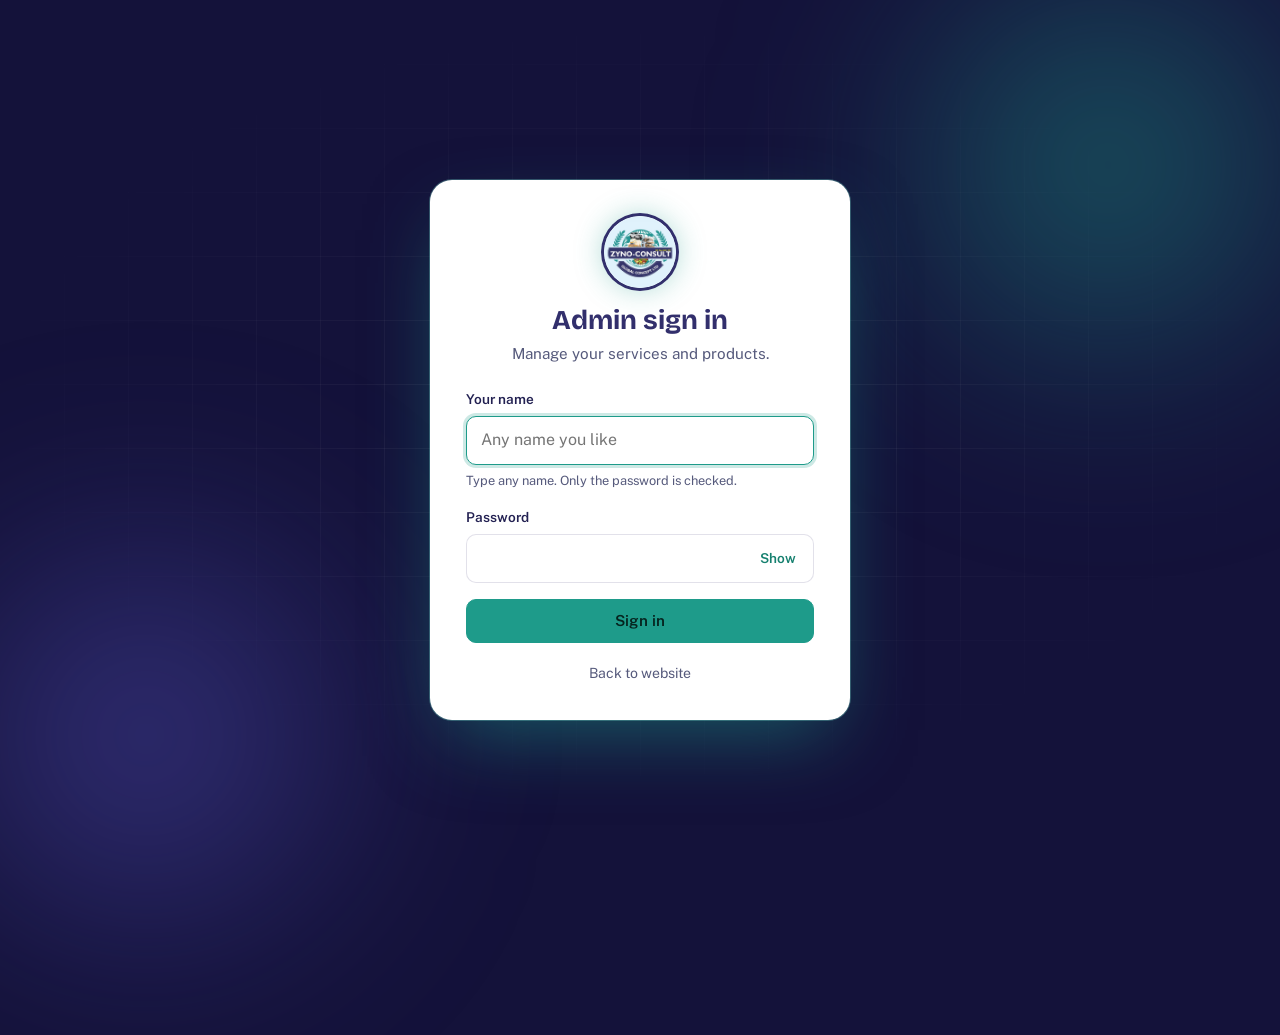
==== admin/index.html @ 59666a3d "last commit" ====
<!DOCTYPE html>
<html lang="en">
<head>
  <meta charset="UTF-8">
  <meta name="viewport" content="width=device-width, initial-scale=1">
  <meta name="robots" content="noindex, nofollow">
  <meta name="theme-color" content="#14123A">
  <title>Dashboard | ZYNO-CONSULT Admin</title>
  <link rel="icon" href="../logo-badge.png" type="image/png">

  <link rel="preconnect" href="https://fonts.googleapis.com">
  <link rel="preconnect" href="https://fonts.gstatic.com" crossorigin>
  <link href="https://fonts.googleapis.com/css2?family=Bricolage+Grotesque:opsz,wght@12..96,500..800&family=Public+Sans:wght@400;500;600&display=swap" rel="stylesheet">
  <link rel="stylesheet" href="admin.css">
</head>
<body class="app">

  <div class="shell">

    <!-- Sidebar (slide-in drawer on small screens) -->
    <aside class="side" id="side" aria-label="Admin navigation">
      <a class="side__brand" href="#overview">
        <img src="../logo-badge.png" width="40" height="40" alt="">
        <span><strong>ZYNO-CONSULT</strong><small>Admin</small></span>
      </a>

      <nav class="side__nav">
        <a class="side__link" href="#overview" data-route="overview">
          <svg class="ico" viewBox="0 0 24 24" aria-hidden="true"><rect x="3" y="3" width="7" height="7" rx="1"/><rect x="14" y="3" width="7" height="7" rx="1"/><rect x="3" y="14" width="7" height="7" rx="1"/><rect x="14" y="14" width="7" height="7" rx="1"/></svg>
          Overview
        </a>
        <a class="side__link" href="#services" data-route="services">
          <svg class="ico" viewBox="0 0 24 24" aria-hidden="true"><path d="M12 3 3 8l9 5 9-5z"/><path d="m3 13 9 5 9-5"/></svg>
          Services
        </a>
        <a class="side__link" href="#products" data-route="products">
          <svg class="ico" viewBox="0 0 24 24" aria-hidden="true"><path d="M21 8 12 3 3 8v8l9 5 9-5z"/><path d="m3 8 9 5 9-5M12 13v8"/></svg>
          Products
        </a>
        <a class="side__link" href="#settings" data-route="settings">
          <svg class="ico" viewBox="0 0 24 24" aria-hidden="true"><circle cx="12" cy="12" r="3"/><path d="M12 2v3M12 19v3M2 12h3M19 12h3M4.9 4.9 7 7M17 17l2.1 2.1M4.9 19.1 7 17M17 7l2.1-2.1"/></svg>
          Settings
        </a>
      </nav>

      <div class="side__foot">
        <a class="side__link" href="../index.html" target="_blank" rel="noopener">
          <svg class="ico" viewBox="0 0 24 24" aria-hidden="true"><path d="M14 4h6v6M20 4l-9 9M18 14v5a1 1 0 0 1-1 1H5a1 1 0 0 1-1-1V7a1 1 0 0 1 1-1h5"/></svg>
          View site
        </a>
        <button class="side__link" id="logoutSide" type="button">
          <svg class="ico" viewBox="0 0 24 24" aria-hidden="true"><path d="M9 4H5a1 1 0 0 0-1 1v14a1 1 0 0 0 1 1h4M16 8l4 4-4 4M20 12H9"/></svg>
          Log out
        </button>
      </div>
    </aside>
    <div class="scrim" id="scrim"></div>

    <div class="main">
      <header class="topbar">
        <button class="iconbtn burger" id="burger" type="button" aria-label="Open menu" aria-expanded="false" aria-controls="side">
          <svg class="ico" viewBox="0 0 24 24" aria-hidden="true"><path d="M4 7h16M4 12h16M4 17h16"/></svg>
        </button>

        <h1 class="topbar__title" id="pageTitle">Overview</h1>

        <div class="topbar__right">
          <span class="pubstate" id="pubState" role="status"><i></i><span>Checking…</span></span>
          <button class="btn btn--sm" id="publishBtn" type="button">Publish</button>
          <div class="user">
            <span class="user__av" id="userAv">A</span>
            <span class="user__name" id="userName"></span>
          </div>
                    <button class="btn btn--ghost btn--sm" id="pwTop" type="button">Change password</button>
          <button class="btn btn--ghost btn--sm" id="logoutTop" type="button">Log out</button>
        </div>
      </header>

        <div class="banner" id="pwBanner" hidden>
        <p><strong>You are using the starting password.</strong> Change it now.</p>
        <button class="btn btn--sm" id="pwBannerBtn" type="button">Change password</button>
      </div>
      <main class="view" id="view" tabindex="-1"></main>
    </div>
  </div>

  <div class="toasts" id="toasts" aria-live="polite"></div>

  <dialog class="dlg" id="sessionDialog" aria-labelledby="sessionTitle">
    <h2 id="sessionTitle">Still there?</h2>
    <p>For your safety you will be signed out in <strong id="sessionLeft">5:00</strong>.</p>
    <div class="dlg__actions">
      <button class="side__link" id="pwSide" type="button">
          <svg class="ico" viewBox="0 0 24 24" aria-hidden="true"><circle cx="8" cy="15" r="4"/><path d="M11 13l9-9M16 8l3 3M14 10l2 2"/></svg>
          Change password
        </button>
      <button class="btn btn--ghost" id="sessionOut" type="button">Log out</button>
      <button class="btn" id="sessionStay" type="button">Stay signed in</button>
    </div>
  </dialog>

  <script src="../js/store.js"></script>
  <script src="../js/auth.js"></script>
  <script src="admin.js"></script>
     <script src="services.js"></script>
  <script src="password.js"></script>
  <script src="products.js"></script>
  <script src="settings.js"></script>
</body>
</html>
---- admin/admin.css ----
/* ZYNO-CONSULT admin: login + dashboard */

:root {
  --navy: #322F6C;
  --navy-deep: #232152;
  --night: #14123A;
  --teal: #1E9B8A;
  --teal-deep: #16806F;
  --glow-soft: #7BE0D0;
  --sky: #E0F2FC;
  --paper: #F4F8FB;
  --muted: #565A7C;
  --rule: rgba(50, 47, 108, .14);
  --warn: #B7791F;
  --bad: #C0392B;
  --display: "Bricolage Grotesque", "Segoe UI", system-ui, sans-serif;
  --body: "Public Sans", "Segoe UI", system-ui, sans-serif;
  --ease: cubic-bezier(.2, .8, .2, 1);
}

*, *::before, *::after { box-sizing: border-box; }
html { -webkit-text-size-adjust: 100%; }
body {
  margin: 0;
  font-family: var(--body);
  color: var(--navy-deep);
  background: var(--paper);
  line-height: 1.55;
  -webkit-font-smoothing: antialiased;
}
img { display: block; max-width: 100%; }
a { color: inherit; text-decoration: none; }
button, input, select, textarea { font: inherit; color: inherit; }
:focus-visible { outline: 2px solid var(--teal-deep); outline-offset: 2px; }
.muted { color: var(--muted); }

.ico { width: 20px; height: 20px; flex-shrink: 0; fill: none; stroke: currentColor; stroke-width: 1.8; stroke-linecap: round; stroke-linejoin: round; }

/* ---------- Buttons ---------- */
.btn {
  display: inline-flex;
  align-items: center;
  justify-content: center;
  gap: 8px;
  min-height: 44px;
  padding: 0 20px;
  border-radius: 10px;
  border: 1.5px solid var(--navy);
  background: var(--navy);
  color: #fff;
  font-weight: 600;
  font-size: .95rem;
  cursor: pointer;
  transition: background .2s, border-color .2s, box-shadow .2s, transform .2s var(--ease);
}
.btn:hover { background: var(--navy-deep); border-color: var(--navy-deep); transform: translateY(-1px); }
.btn[disabled] { opacity: .6; cursor: not-allowed; transform: none; }
.btn--ghost { background: transparent; color: var(--navy); }
.btn--ghost:hover { background: var(--sky); color: var(--navy-deep); }
.btn--glow { background: var(--teal); border-color: var(--teal); color: #06241F; }
.btn--glow:hover { background: var(--glow-soft); border-color: var(--glow-soft); box-shadow: 0 0 28px rgba(30, 155, 138, .6); }
.btn--sm { min-height: 38px; padding: 0 14px; font-size: .88rem; }
.btn--block { width: 100%; }
.iconbtn { display: none; place-items: center; width: 42px; height: 42px; border-radius: 10px; border: 1.5px solid var(--rule); background: #fff; cursor: pointer; }

/* ---------- Form fields ---------- */
.field { display: grid; gap: 6px; margin-bottom: 16px; }
.field label { font-size: .85rem; font-weight: 600; }
.field input, .field select, .field textarea {
  width: 100%;
  min-height: 48px;
  padding: 11px 14px;
  border-radius: 10px;
  border: 1.5px solid var(--rule);
  background: #fff;
  transition: border-color .2s, box-shadow .2s;
}
.field input:focus, .field select:focus, .field textarea:focus {
  outline: none;
  border-color: var(--teal);
  box-shadow: 0 0 0 3px rgba(30, 155, 138, .22);
}
.alert { margin: 0 0 18px; padding: 12px 14px; border-radius: 10px; font-size: .9rem; }
.alert--error { background: #FDECEA; border: 1px solid #F3B8B1; color: #8E271D; }
.alert--info { background: var(--sky); border: 1px solid #B9DDF1; color: var(--navy); }

/* =====================================================
   LOGIN
   ===================================================== */
.login {
  position: relative;
  isolation: isolate;
  display: grid;
  place-items: center;
  min-height: 100vh;
  min-height: 100dvh;
  padding: 24px 16px;
  overflow: hidden;
  background: var(--night);
}
.login::before {
  content: "";
  position: absolute;
  inset: 0;
  z-index: -1;
  background-image:
    linear-gradient(rgba(255, 255, 255, .05) 1px, transparent 1px),
    linear-gradient(90deg, rgba(255, 255, 255, .05) 1px, transparent 1px);
  background-size: 64px 64px;
  -webkit-mask-image: radial-gradient(70% 60% at 50% 45%, #000 20%, transparent 75%);
  mask-image: radial-gradient(70% 60% at 50% 45%, #000 20%, transparent 75%);
}
.login__glow { position: absolute; z-index: -1; width: min(60vw, 600px); aspect-ratio: 1; border-radius: 50%; filter: blur(90px); pointer-events: none; }
.login__glow--a { top: -15%; right: -10%; background: radial-gradient(circle, rgba(30, 155, 138, .55), transparent 65%); }
.login__glow--b { bottom: -15%; left: -12%; background: radial-gradient(circle, rgba(91, 87, 201, .5), transparent 65%); }

.login__card {
  width: min(420px, 100%);
  padding: clamp(24px, 5vw, 36px);
  border-radius: 22px;
  background: #fff;
  box-shadow: 0 0 0 1px rgba(123, 224, 208, .3), 0 30px 80px -20px rgba(30, 155, 138, .55);
  animation: rise .7s var(--ease) both;
}
.login__logo { width: 72px; height: 72px; margin: 0 auto 16px; border-radius: 50%; box-shadow: 0 0 0 3px var(--navy), 0 0 30px rgba(30, 155, 138, .4); }
.login__card h1 { margin: 0; text-align: center; font: 700 1.7rem var(--display); color: var(--navy); }
.login__sub { margin: 6px 0 24px; text-align: center; color: var(--muted); font-size: .95rem; }
.login__back { display: block; margin-top: 20px; text-align: center; font-size: .88rem; color: var(--muted); }
.login__back:hover { color: var(--teal-deep); text-decoration: underline; }
@keyframes rise { from { opacity: 0; transform: translateY(24px); } to { opacity: 1; transform: none; } }

.pw { position: relative; }
.pw input { padding-right: 70px; }
.pw__toggle { position: absolute; top: 50%; right: 8px; transform: translateY(-50%); min-height: 36px; padding: 0 10px; border: 0; border-radius: 8px; background: transparent; color: var(--teal-deep); font-weight: 600; font-size: .85rem; cursor: pointer; }
.pw__toggle:hover { background: var(--sky); }

/* =====================================================
   DASHBOARD SHELL
   ===================================================== */
.shell {
  display: grid;
  grid-template-columns: 260px 1fr;
  height: 100vh;
  height: 100dvh;
  overflow: hidden;
}
.scrim { display: none; }

.side {
  position: sticky;
  top: 0;
  height: 100vh;
  height: 100dvh;
  display: flex;
  flex-direction: column;
  gap: 24px;
  padding: 20px 14px;
  overflow-y: auto;
  background: linear-gradient(180deg, var(--night), #1A1847);
  color: #CFE6F2;
}
.side__brand { display: flex; align-items: center; gap: 12px; padding: 4px 8px; }
.side__brand img { width: 40px; height: 40px; border-radius: 50%; box-shadow: 0 0 0 2px var(--glow-soft), 0 0 18px rgba(30, 155, 138, .5); }
.side__brand span { display: flex; flex-direction: column; line-height: 1.15; }
.side__brand strong { font: 700 1rem var(--display); letter-spacing: .02em; color: #fff; }
.side__brand small { font-size: .75rem; color: rgba(207, 230, 242, .65); }

.side__nav, .side__foot { display: grid; gap: 4px; }
.side__foot { margin-top: auto; padding-top: 16px; border-top: 1px solid rgba(255, 255, 255, .1); }
.side__link {
  display: flex;
  align-items: center;
  gap: 12px;
  width: 100%;
  min-height: 44px;
  padding: 0 14px;
  border: 0;
  border-radius: 10px;
  background: transparent;
  color: inherit;
  font-size: .95rem;
  font-weight: 500;
  text-align: left;
  cursor: pointer;
  transition: background .2s, color .2s, box-shadow .2s;
}
.side__link:hover { background: rgba(255, 255, 255, .07); color: #fff; }
.side__link[aria-current="page"] { background: rgba(30, 155, 138, .2); color: #fff; box-shadow: inset 3px 0 0 var(--glow-soft); }

.main {
  min-width: 0;
  min-height: 0;
  height: 100vh;
  height: 100dvh;
  overflow-y: auto;
  overscroll-behavior: contain;
}

.topbar {
  position: sticky;
  top: 0;
  z-index: 20;
  display: flex;
  align-items: center;
  gap: 14px;
  padding: 12px clamp(16px, 3vw, 32px);
  background: rgba(255, 255, 255, .96);
  border-bottom: 1px solid var(--rule);
}
.topbar__title { margin: 0; font: 700 1.3rem var(--display); color: var(--navy); }
.topbar__right { display: flex; align-items: center; gap: 12px; margin-left: auto; }

.pubstate { display: inline-flex; align-items: center; gap: 8px; padding: 6px 12px; border-radius: 999px; background: #E3F6F1; color: #0F6B5C; font-size: .8rem; font-weight: 600; white-space: nowrap; }
.pubstate i { width: 8px; height: 8px; border-radius: 50%; background: var(--teal); box-shadow: 0 0 8px var(--teal); }
.pubstate.is-warn { background: #FFF3D6; color: #8A5A00; }
.pubstate.is-warn i { background: #E0A100; box-shadow: 0 0 8px #E0A100; animation: blink 1.6s ease-in-out infinite; }
@keyframes blink { 50% { opacity: .35; } }

.user { display: flex; align-items: center; gap: 10px; }
.user__av { display: grid; place-items: center; width: 36px; height: 36px; border-radius: 50%; background: var(--navy); color: #fff; font-weight: 700; }
.user__name { max-width: 160px; overflow: hidden; text-overflow: ellipsis; white-space: nowrap; font-size: .9rem; font-weight: 600; }

.banner { display: flex; flex-wrap: wrap; align-items: center; justify-content: space-between; gap: 12px; margin: 16px clamp(16px, 3vw, 32px) 0; padding: 12px 16px; border-radius: 12px; background: #FFF7E0; border: 1px solid #F3D98B; color: #6B4E00; }
.banner[hidden] { display: none; }
.banner p { margin: 0; font-size: .92rem; }

.view { max-width: 1400px; padding: clamp(16px, 3vw, 32px); outline: none; }

.sec-title { margin: 32px 0 14px; font: 600 1.1rem var(--display); color: var(--navy); }
.view > .overview > .sec-title:first-child { margin-top: 0; }

/* ---------- Stat cards ---------- */
.stats { display: grid; grid-template-columns: repeat(4, 1fr); gap: 16px; }
.stat {
  display: grid;
  gap: 8px;
  padding: 20px;
  border-radius: 16px;
  border: 1px solid var(--rule);
  background: #fff;
  transition: translate .3s var(--ease), box-shadow .3s, border-color .3s;
}
.stat:hover { translate: 0 -3px; border-color: rgba(30, 155, 138, .55); box-shadow: 0 0 0 1px rgba(30, 155, 138, .2), 0 18px 40px -18px rgba(30, 155, 138, .5); }
.stat__top { display: flex; align-items: center; justify-content: space-between; gap: 10px; }
.stat__label { font-size: .85rem; font-weight: 600; color: var(--muted); }
.stat__ico { display: grid; place-items: center; width: 40px; height: 40px; border-radius: 12px; border: 1px solid rgba(30, 155, 138, .3); background: var(--sky); color: var(--teal-deep); box-shadow: 0 0 20px -6px rgba(30, 155, 138, .8); }
.stat__num { font: 700 2.3rem/1.1 var(--display); color: var(--navy); }
.stat__sub { margin: 0; font-size: .82rem; color: var(--muted); }

.meter { height: 8px; border-radius: 999px; background: #E7EEF4; overflow: hidden; }
.meter i { display: block; height: 100%; width: var(--w, 0%); border-radius: inherit; background: linear-gradient(90deg, var(--glow-soft), var(--teal)); transition: width .9s var(--ease); }
.meter--warn i { background: linear-gradient(90deg, #F4C95D, var(--warn)); }
.meter--bad i { background: linear-gradient(90deg, #F19A8F, var(--bad)); }

/* ---------- Small cards ---------- */
.minis { display: grid; grid-template-columns: repeat(auto-fill, minmax(210px, 1fr)); gap: 14px; }
.mini { position: relative; display: flex; align-items: center; gap: 14px; padding: 16px; border-radius: 14px; border: 1px solid var(--rule); background: #fff; }
.mini__ico { display: grid; place-items: center; width: 46px; height: 46px; flex-shrink: 0; border-radius: 12px; background: var(--sky); color: var(--teal-deep); }
.mini__ico svg { width: 26px; height: 26px; fill: none; stroke: currentColor; stroke-width: 1.7; stroke-linecap: round; stroke-linejoin: round; }
.mini__body { display: flex; flex-direction: column; min-width: 0; line-height: 1.25; }
.mini__name { overflow: hidden; text-overflow: ellipsis; white-space: nowrap; font-size: .88rem; font-weight: 600; }
.mini__num { font: 700 1.6rem var(--display); color: var(--navy); }
.mini__label { font-size: .78rem; color: var(--muted); }
.mini .badge { position: absolute; top: 10px; right: 10px; }
.mini--info { background: linear-gradient(160deg, var(--navy-deep), var(--night)); border-color: transparent; color: #fff; }
.mini--info .mini__label { color: rgba(228, 244, 251, .65); }
.mini--info strong { font-size: .95rem; font-weight: 600; }

/* ---------- Panel + table ---------- */
.panel { margin-top: 32px; overflow: hidden; border-radius: 16px; border: 1px solid var(--rule); background: #fff; }
.panel--pad { padding: 24px; }
.panel__head { display: flex; align-items: center; justify-content: space-between; gap: 12px; padding: 16px 20px; border-bottom: 1px solid var(--rule); }
.panel__head h2 { margin: 0; font: 600 1.1rem var(--display); color: var(--navy); }
.panel__head a { font-size: .88rem; font-weight: 600; color: var(--teal-deep); }
.panel__head a:hover { text-decoration: underline; }
.panel__empty { padding: 32px 20px; text-align: center; color: var(--muted); }

.table { width: 100%; border-collapse: collapse; font-size: .92rem; }
.table th { padding: 12px 16px; text-align: left; font-size: .78rem; font-weight: 600; color: var(--muted); background: #F8FBFD; border-bottom: 1px solid var(--rule); }
.table td { padding: 14px 16px; border-bottom: 1px solid var(--rule); vertical-align: middle; }
.table tr:last-child td { border-bottom: 0; }
.table tbody tr { transition: background .2s; }
.table tbody tr:hover { background: #FAFDFE; }
.prod { display: flex; align-items: center; gap: 12px; min-width: 0; }
.prod__thumb { display: grid; place-items: center; width: 46px; height: 46px; flex-shrink: 0; overflow: hidden; border-radius: 10px; background: var(--sky); color: var(--teal-deep); object-fit: cover; }
.prod__thumb svg { width: 24px; height: 24px; fill: none; stroke: currentColor; stroke-width: 1.7; stroke-linecap: round; stroke-linejoin: round; }
.prod__name { font-weight: 600; overflow-wrap: anywhere; }

.badge { display: inline-block; padding: 3px 10px; border-radius: 999px; font-size: .78rem; font-weight: 600; }
.badge--available { background: #E3F6F1; color: #0F6B5C; }
.badge--sold { background: #E6E5F5; color: var(--navy); }
.badge--hidden { background: #EEF0F4; color: #5A5F7A; }

/* ---------- Skeleton ---------- */
.skel { min-height: 118px; border: 0; background: linear-gradient(90deg, #EAF1F6 25%, #F6FAFD 50%, #EAF1F6 75%) 0 0 / 200% 100%; animation: shimmer 1.4s linear infinite; }
@keyframes shimmer { to { background-position: -200% 0; } }

/* ---------- Toasts + dialog ---------- */
.toasts { position: fixed; right: 16px; bottom: 16px; z-index: 200; display: grid; gap: 10px; width: min(380px, calc(100vw - 32px)); }
.toast { display: flex; align-items: flex-start; justify-content: space-between; gap: 12px; padding: 12px 14px; border-radius: 12px; border-left: 4px solid var(--glow-soft); background: var(--navy-deep); color: #fff; font-size: .9rem; box-shadow: 0 16px 40px rgba(20, 18, 58, .35); animation: toast-in .35s var(--ease) both; }
.toast--err { border-left-color: #FF8A80; }
.toast.is-out { opacity: 0; transform: translateY(8px); transition: opacity .3s, transform .3s; }
.toast__x { border: 0; background: transparent; color: inherit; font-size: 1.2rem; line-height: 1; cursor: pointer; opacity: .7; }
.toast__x:hover { opacity: 1; }
@keyframes toast-in { from { opacity: 0; transform: translateY(14px); } to { opacity: 1; transform: none; } }

.dlg { width: min(420px, calc(100vw - 32px)); padding: 24px; border: 0; border-radius: 16px; color: var(--navy-deep); box-shadow: 0 30px 80px rgba(20, 18, 58, .45); }
.dlg::backdrop { background: rgba(20, 18, 58, .55); }
.dlg h2 { margin: 0 0 8px; font: 700 1.3rem var(--display); color: var(--navy); }
.dlg p { margin: 0 0 20px; color: var(--muted); }
.dlg__actions { display: flex; justify-content: flex-end; flex-wrap: wrap; gap: 10px; }

/* =====================================================
   RESPONSIVE
   ===================================================== */
@media (max-width: 1100px) {
  .stats { grid-template-columns: repeat(2, 1fr); }
  .user__name { display: none; }
}

@media (max-width: 900px) {
  .shell { grid-template-columns: 1fr; overflow: visible; }
  .iconbtn { display: grid; }
  #logoutTop { display: none; }

  .side {
    position: fixed;
    inset: 0 auto 0 0;
    z-index: 60;
    width: min(86vw, 290px);
    transform: translateX(-100%);
    visibility: hidden;
    transition: transform .35s var(--ease), visibility 0s .35s;
  }
  .nav-open .side { transform: none; visibility: visible; transition-delay: 0s; }

  .scrim { display: block; position: fixed; inset: 0; z-index: 50; background: rgba(20, 18, 58, .5); opacity: 0; pointer-events: none; transition: opacity .3s; }
  .nav-open .scrim { opacity: 1; pointer-events: auto; }
  .nav-open { overflow: hidden; }
}

@media (max-width: 700px) {
  .table thead { display: none; }
  .table tr { display: grid; gap: 8px; padding: 14px 16px; border-bottom: 1px solid var(--rule); }
  .table tr:last-child { border-bottom: 0; }
  .table td { display: flex; align-items: center; justify-content: space-between; gap: 12px; padding: 0; border: 0; }
  .table td::before { content: attr(data-label); font-size: .8rem; color: var(--muted); }
  .table td.cell-prod::before, .table td.cell-act::before { display: none; }
  .table td.cell-act { justify-content: flex-start; }
}

@media (max-width: 560px) {
  .stats { grid-template-columns: 1fr; }
  .minis { grid-template-columns: 1fr 1fr; }
  .pubstate span { display: none; }
  .pubstate { padding: 10px; }
  .topbar { gap: 10px; }
  .topbar__title { font-size: 1.1rem; }
}

@media (prefers-reduced-motion: reduce) {
  .login__card, .toast { animation: none; }
  .skel { animation: none; }
  .meter i, .side, .scrim { transition: none; }
  .pubstate.is-warn i { animation: none; }
}
/* =====================================================
   SERVICES MANAGEMENT (and shared admin parts)
   ===================================================== */

.small { font-size: .82rem; }
code.slug { padding: 2px 8px; border-radius: 6px; background: #EEF3F7; font-size: .85rem; color: var(--navy); overflow-wrap: anywhere; }

.stats--3 { grid-template-columns: repeat(3, 1fr); }

/* Toolbar + search */
.toolbar { display: flex; flex-wrap: wrap; align-items: center; justify-content: space-between; gap: 12px; margin: 24px 0 0; }
.toolbar + .panel { margin-top: 16px; }
.search { position: relative; flex: 1 1 260px; max-width: 420px; }
.search .ico { position: absolute; left: 14px; top: 50%; translate: 0 -50%; color: var(--muted); pointer-events: none; }
.search input { width: 100%; min-height: 46px; padding: 0 14px 0 42px; border-radius: 10px; border: 1.5px solid var(--rule); background: #fff; }
.search input:focus { outline: none; border-color: var(--teal); box-shadow: 0 0 0 3px rgba(30, 155, 138, .22); }

/* Row actions, reorder arrows, switch */
.actions { display: flex; flex-wrap: wrap; gap: 8px; }
.btn--danger { background: #fff; border-color: #E7B5AE; color: #A12A1D; }
.btn--danger:hover { background: #FDECEA; border-color: #D98C82; color: #8E271D; }
.btn--danger-solid { background: #C0392B; border-color: #C0392B; color: #fff; }
.btn--danger-solid:hover { background: #A12A1D; border-color: #A12A1D; }

.reorder { display: inline-flex; align-items: center; gap: 6px; }
.reorder__num { min-width: 22px; text-align: center; font-weight: 700; color: var(--navy); }
.mbtn {
  display: grid;
  place-items: center;
  width: 40px;
  height: 40px;
  flex-shrink: 0;
  padding: 0;
  border: 1.5px solid var(--rule);
  border-radius: 10px;
  background: #fff;
  color: var(--navy);
  cursor: pointer;
  transition: background .2s, border-color .2s;
}
.mbtn:hover:not([disabled]) { background: var(--sky); border-color: var(--teal); }
.mbtn[disabled] { opacity: .35; cursor: not-allowed; }

.switch { position: relative; flex-shrink: 0; width: 46px; height: 26px; padding: 0; border: 0; border-radius: 999px; background: #C9D3DC; cursor: pointer; transition: background .25s; }
.switch::before { content: ""; position: absolute; inset: -9px -4px; }
.switch::after { content: ""; position: absolute; top: 3px; left: 3px; width: 20px; height: 20px; border-radius: 50%; background: #fff; box-shadow: 0 1px 3px rgba(0, 0, 0, .3); transition: transform .25s var(--ease); }
.switch[aria-checked="true"] { background: var(--teal); }
.switch[aria-checked="true"]::after { transform: translateX(20px); }
.switchrow { display: flex; align-items: center; gap: 12px; min-height: 48px; font-size: .92rem; font-weight: 500; }

/* Dialogs */
.dlg[open] { animation: pop .25s var(--ease); }
@keyframes pop { from { opacity: 0; transform: translateY(12px) scale(.98); } to { opacity: 1; transform: none; } }

.dlg--wide { width: min(660px, calc(100vw - 24px)); max-height: calc(100vh - 24px); max-height: calc(100dvh - 24px); padding: 0; overflow: hidden; }
.dlg--wide[open] { display: flex; flex-direction: column; }
.dlg--wide form { display: flex; flex-direction: column; flex: 1; min-height: 0; }
.dlg__head { display: flex; align-items: center; justify-content: space-between; gap: 12px; padding: 16px 16px 16px 24px; border-bottom: 1px solid var(--rule); }
.dlg__head h2 { margin: 0; font: 700 1.3rem var(--display); color: var(--navy); }
.dlg__body { flex: 1; min-height: 0; padding: 22px 24px 8px; overflow-y: auto; }
.dlg__foot { display: flex; justify-content: flex-end; flex-wrap: wrap; gap: 10px; padding: 14px 24px; border-top: 1px solid var(--rule); background: #fff; }
.dlg .lead { margin: 0 0 16px; color: var(--muted); }

/* Form bits */
.frow { display: grid; grid-template-columns: 1fr 1fr; gap: 0 16px; }
.field textarea { min-height: 100px; resize: vertical; }
.field input[aria-invalid="true"], .field textarea[aria-invalid="true"] { border-color: #E08A80; }
.field__err { margin: 0; font-size: .82rem; color: #A12A1D; }
.field__err[hidden] { display: none; }
.field__hint { margin: 0; font-size: .8rem; color: var(--muted); }
.field__count { justify-self: end; font-size: .78rem; color: var(--muted); }

/* Bullet editor */
.bul { display: grid; gap: 8px; }
.bul__row { display: flex; align-items: center; gap: 6px; }
.bul__row input { flex: 1; min-width: 0; min-height: 44px; padding: 0 12px; border-radius: 10px; border: 1.5px solid var(--rule); background: #fff; }
.bul__row input:focus { outline: none; border-color: var(--teal); box-shadow: 0 0 0 3px rgba(30, 155, 138, .22); }
.bul__add { justify-self: start; }

/* Icon picker */
.ip { min-width: 0; margin: 0 0 16px; padding: 0; border: 0; }
.ip legend { margin-bottom: 8px; padding: 0; font-size: .85rem; font-weight: 600; }
.ip__grid { display: grid; grid-template-columns: repeat(4, 1fr); gap: 8px; }
.ip__item { position: relative; display: block; }
.ip__item input { position: absolute; inset: 0; margin: 0; opacity: 0; cursor: pointer; }
.ip__tile { display: grid; justify-items: center; gap: 4px; padding: 10px 6px; border: 1.5px solid var(--rule); border-radius: 12px; font-size: .75rem; color: var(--muted); transition: border-color .2s, background .2s, color .2s, box-shadow .2s; }
.ip__tile svg { width: 28px; height: 28px; fill: none; stroke: currentColor; stroke-width: 1.7; stroke-linecap: round; stroke-linejoin: round; }
.ip__item:hover .ip__tile { border-color: var(--teal); }
.ip__item input:checked + .ip__tile { border-color: var(--teal); background: var(--sky); color: var(--teal-deep); box-shadow: 0 0 0 3px rgba(30, 155, 138, .18), 0 0 22px -6px rgba(30, 155, 138, .8); }
.ip__item input:focus-visible + .ip__tile { outline: 2px solid var(--teal-deep); outline-offset: 2px; }

/* Delete options */
.opts { display: grid; gap: 10px; margin: 0 0 20px; padding: 0; border: 0; }
.opt { display: grid; grid-template-columns: auto 1fr; gap: 12px; padding: 14px; border: 1.5px solid var(--rule); border-radius: 12px; cursor: pointer; }
.opt:has(input:checked) { border-color: var(--teal); box-shadow: 0 0 0 3px rgba(30, 155, 138, .15); }
.opt.is-off { opacity: .55; cursor: not-allowed; }
.opt input { margin-top: 4px; accent-color: var(--teal-deep); }
.opt strong { display: block; }
.opt span.d { font-size: .85rem; color: var(--muted); }
.opt select { width: 100%; min-height: 42px; margin-top: 8px; padding: 0 10px; border: 1.5px solid var(--rule); border-radius: 8px; background: #fff; }

@media (max-width: 700px) {
  .stats--3 { grid-template-columns: 1fr; }
  .table .reorder { justify-content: flex-end; }
}
@media (max-width: 560px) {
  .frow { grid-template-columns: 1fr; }
  .toolbar .btn { width: 100%; }
  .search { max-width: none; }
  .dlg__body { padding: 18px 16px 4px; }
  .dlg__head { padding-left: 16px; }
  .dlg__foot { padding: 12px 16px; }
  .dlg__foot .btn { flex: 1; }
}
@media (prefers-reduced-motion: reduce) {
  .dlg[open] { animation: none; }
  .switch, .switch::after { transition: none; }
}

/* =====================================================
   CHANGE PASSWORD
   ===================================================== */

.dlg--pw { width: min(440px, calc(100vw - 24px)); }
.dlg--pw[open] { animation: pop .25s var(--ease); }
.dlg--pw .pw input { padding-right: 76px; }

.strength { display: grid; gap: 6px; margin: -6px 0 16px; }
.strength .meter i { transition: width .3s var(--ease), background .3s; }
.strength__txt { font-size: .8rem; color: var(--muted); }
.meter--ok i { background: linear-gradient(90deg, var(--glow-soft), var(--teal-deep)); }

@media (max-width: 900px) {
  #pwTop { display: none; }
}
@media (max-width: 560px) {
  .dlg--pw .dlg__actions .btn { flex: 1; }
}

/* =====================================================
   PRODUCTS MANAGEMENT
   ===================================================== */

.stats--5 { grid-template-columns: repeat(5, 1fr); }
.stats--5 .stat { padding: 16px 18px; }
.stats--5 .stat__num { font-size: 1.9rem; }

.filters { display: flex; flex-wrap: wrap; gap: 10px; margin-top: 12px; }
.filters + .panel { margin-top: 16px; }
.sel {
  min-height: 46px;
  padding: 0 12px;
  border: 1.5px solid var(--rule);
  border-radius: 10px;
  background: #fff;
  cursor: pointer;
}
.sel:focus { outline: none; border-color: var(--teal); box-shadow: 0 0 0 3px rgba(30, 155, 138, .22); }

.tscroll { overflow-x: auto; }
.tscroll .table { min-width: 940px; }

.chk { width: 20px; height: 20px; accent-color: var(--teal-deep); cursor: pointer; }
.table th.cell-sel, .table td.cell-sel { width: 44px; padding-right: 0; }
.table tr.is-selected { background: #F1FAF8; }

.qsel { min-height: 38px; padding: 0 8px; border: 1.5px solid transparent; border-radius: 999px; font-size: .82rem; font-weight: 600; cursor: pointer; }
.qsel--available { background: #E3F6F1; color: #0F6B5C; }
.qsel--sold { background: #E6E5F5; color: var(--navy); }
.qsel--hidden { background: #EEF0F4; color: #5A5F7A; }
.qsel:focus-visible { outline: 2px solid var(--teal-deep); outline-offset: 2px; }

.starbtn svg { width: 20px; height: 20px; }
.starbtn[aria-pressed="true"] { border-color: #E8C15A; background: #FFF7DD; }
.starbtn[aria-pressed="true"] svg { fill: #F2B01E; stroke: #C98A00; }

.pricecell strong { display: block; font-weight: 600; }

.bulk { display: flex; flex-wrap: wrap; align-items: center; gap: 10px; padding: 12px 16px; border-bottom: 1px solid var(--rule); background: var(--sky); }
.bulk[hidden] { display: none; }
.bulk__n { margin-right: auto; font-weight: 700; }

/* Image upload area inside the form */
.drop {
  position: relative;
  display: grid;
  justify-items: center;
  gap: 4px;
  padding: 22px 16px;
  border: 2px dashed rgba(30, 155, 138, .5);
  border-radius: 14px;
  background: #F6FBFA;
  text-align: center;
  cursor: pointer;
  transition: background .2s, border-color .2s, box-shadow .2s;
}
.drop:hover, .drop.is-over { background: var(--sky); border-color: var(--teal); }
.drop.is-over { box-shadow: 0 0 0 3px rgba(30, 155, 138, .18); }
.drop[aria-disabled="true"] { opacity: .55; cursor: not-allowed; }
.drop .ico { width: 28px; height: 28px; color: var(--teal-deep); }
.drop strong { font-size: .95rem; }
.drop span { font-size: .8rem; color: var(--muted); }
.drop input { position: absolute; width: 1px; height: 1px; opacity: 0; pointer-events: none; }

.imgmsg { min-height: 1.3em; margin: 8px 0 0; font-size: .85rem; color: var(--teal-deep); }
.imgmsg.is-err { color: #A12A1D; }

.imgs { display: grid; grid-template-columns: repeat(auto-fill, minmax(130px, 1fr)); gap: 10px; margin-top: 10px; }
.imgs:empty { display: none; }
.imgs__item { position: relative; display: flex; flex-direction: column; overflow: hidden; border: 1.5px solid var(--rule); border-radius: 12px; background: #fff; }
.imgs__item.is-cover { border-color: var(--teal); box-shadow: 0 0 0 3px rgba(30, 155, 138, .18); }
.imgs__thumb, .imgs__bad { width: 100%; aspect-ratio: 4 / 3; background: var(--sky); }
.imgs__thumb { object-fit: cover; }
.imgs__bad { display: grid; place-items: center; padding: 6px; font-size: .75rem; text-align: center; color: var(--muted); }
.imgs__badge { position: absolute; top: 8px; left: 8px; padding: 2px 8px; border-radius: 999px; background: var(--teal-deep); color: #fff; font-size: .7rem; font-weight: 700; }
.imgs__meta { padding: 6px 8px; font-size: .72rem; line-height: 1.3; color: var(--muted); overflow-wrap: anywhere; }
.imgs__bar { display: flex; gap: 6px; padding: 0 8px 8px; margin-top: auto; }
.imgs__bar button { flex: 1; min-height: 36px; border: 1.5px solid var(--rule); border-radius: 8px; background: #fff; font-size: .75rem; font-weight: 600; cursor: pointer; }
.imgs__bar button:hover { background: var(--sky); border-color: var(--teal); }

.urlrow { display: flex; gap: 8px; margin-top: 12px; }
.urlrow input { flex: 1; min-width: 0; min-height: 46px; padding: 0 12px; border: 1.5px solid var(--rule); border-radius: 10px; background: #fff; }
.urlrow input:focus { outline: none; border-color: var(--teal); box-shadow: 0 0 0 3px rgba(30, 155, 138, .22); }
.storage { margin: 10px 0 0; font-size: .8rem; color: var(--muted); }

/* =====================================================
   SETTINGS
   ===================================================== */
.settings-page { display: grid; gap: 18px; }
.settings-card { margin-top: 0; }
.settings-card__title { margin: 0 0 6px; font: 700 1.2rem var(--display); color: var(--navy); }
.settings-card__lead { margin: 0 0 18px; }
.settings-card .settings-form { display: grid; gap: 4px; }
.settings-form .field { margin-bottom: 12px; }
.settings-form > .btn, .settings-form > button { justify-self: start; }
.settings-divider { width: 100%; margin: 22px 0; border: 0; border-top: 1px solid var(--rule); }
.settings-strength { margin: 0 0 12px; }
.settings-phone-row { display: grid; grid-template-columns: minmax(0, 1fr) auto; align-items: end; gap: 10px; }
.settings-phone-row .field { min-width: 0; }
.settings-actions { display: flex; flex-wrap: wrap; gap: 10px; margin-top: 16px; }
.settings-file { position: absolute; width: 1px; height: 1px; overflow: hidden; clip: rect(0, 0, 0, 0); white-space: nowrap; }
.settings-preview { margin: 4px 0 18px; padding: 14px 16px; border-radius: 12px; border: 1px solid var(--rule); background: #F8FBFD; }
.settings-preview strong { display: block; margin-bottom: 6px; color: var(--navy); }
.settings-preview p { margin: 0; white-space: pre-wrap; overflow-wrap: anywhere; }
.settings-steps { display: grid; gap: 8px; margin: 18px 0 0; padding-left: 24px; }
.settings-warning { margin-top: 14px; }
.settings-card--danger { border-color: rgba(192, 57, 43, .35); }
.settings-card--danger .settings-card__title { color: #A12A1D; }
.settings-danger-copy { margin: 0 0 16px; color: var(--muted); }
.settings-card--danger > .btn { margin: 0 10px 8px 0; }
.danger-confirm-input { width: 100%; min-height: 46px; margin: 0 0 14px; padding: 0 12px; border: 1.5px solid var(--rule); border-radius: 10px; }
.danger-confirm-input:focus { outline: none; border-color: var(--teal); box-shadow: 0 0 0 3px rgba(30, 155, 138, .22); }
@media (max-width: 560px) {
  .settings-phone-row { grid-template-columns: 1fr; }
  .settings-phone-row > .btn { justify-self: start; margin-top: -10px; margin-bottom: 14px; }
  .settings-actions .btn { flex: 1 1 100%; }
  .settings-card--danger > .btn { width: 100%; }
}

@media (max-width: 1100px) {
  .stats--5 { grid-template-columns: repeat(3, 1fr); }
}
@media (max-width: 700px) {
  .stats--5 { grid-template-columns: repeat(2, 1fr); }
  .tscroll .table { min-width: 0; }
  .table td.cell-sel { justify-content: flex-start; width: auto; padding: 0; }
  .table td.cell-sel::before { display: none; }
  .filters .sel { flex: 1 1 140px; }
  .table tr.is-selected { background: #F1FAF8; }
}
@media (max-width: 560px) {
  .urlrow { flex-direction: column; }
  .bulk .btn { flex: 1 1 auto; }
}
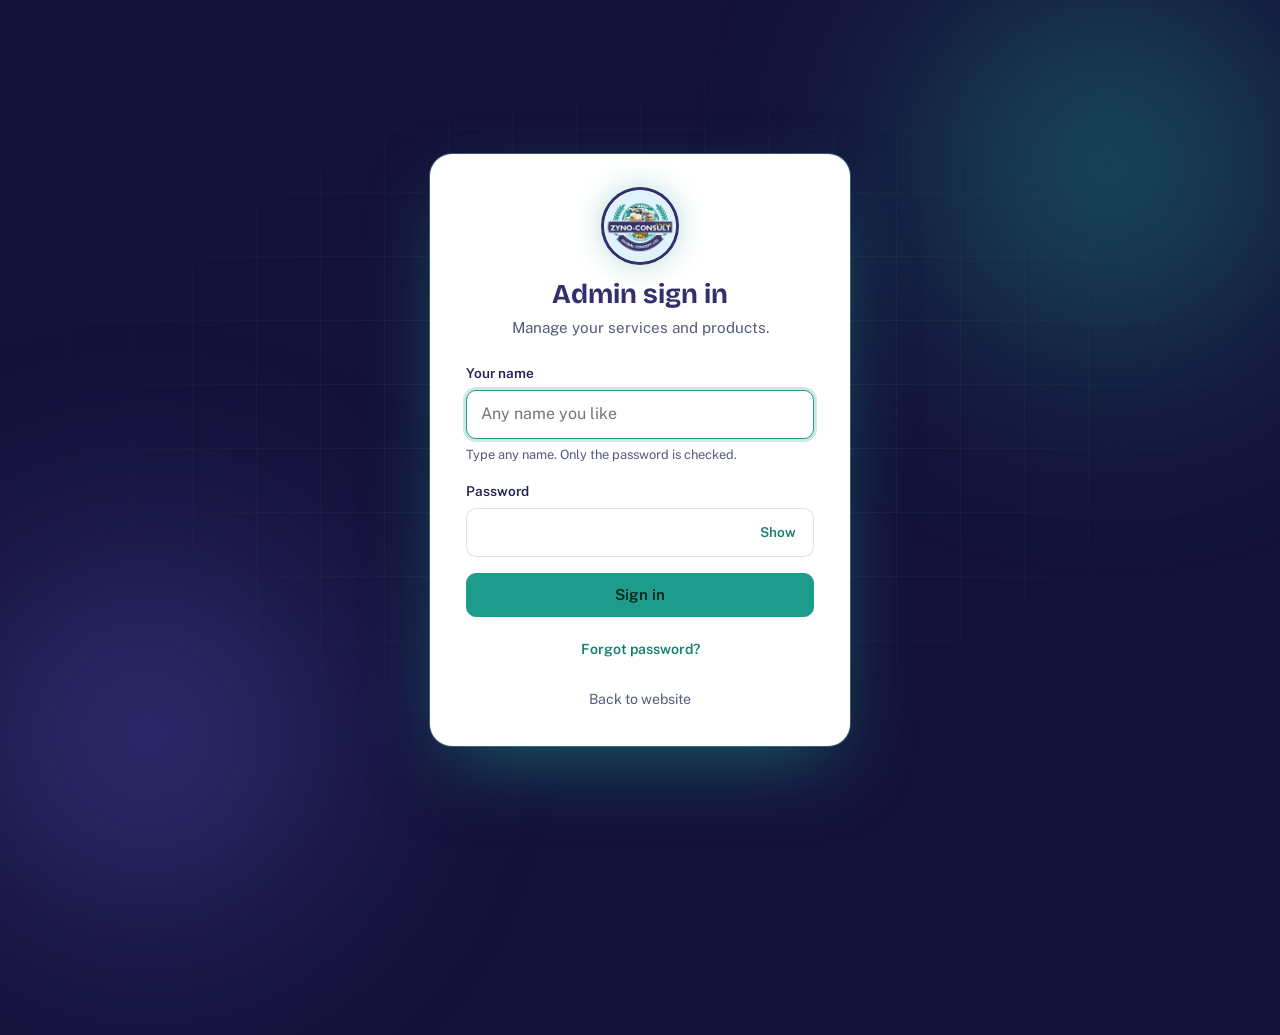
==== commit 5667d29f: "changes" ====
--- a/admin/index.html
+++ b/admin/index.html
@@ -44,6 +44,12 @@
       </nav>
 
       <div class="side__foot">
+              
+        
+                <a class="side__link" href="../index.html?preview=1" target="_blank" rel="noopener">
+          <svg class="ico" viewBox="0 0 24 24" aria-hidden="true"><path d="M2 12s4-7 10-7 10 7 10 7-4 7-10 7S2 12 2 12z"/><circle cx="12" cy="12" r="3"/></svg>
+          Preview changes
+        </a>
         <a class="side__link" href="../index.html" target="_blank" rel="noopener">
           <svg class="ico" viewBox="0 0 24 24" aria-hidden="true"><path d="M14 4h6v6M20 4l-9 9M18 14v5a1 1 0 0 1-1 1H5a1 1 0 0 1-1-1V7a1 1 0 0 1 1-1h5"/></svg>
           View site
@@ -58,12 +64,16 @@
 
     <div class="main">
       <header class="topbar">
+
         <button class="iconbtn burger" id="burger" type="button" aria-label="Open menu" aria-expanded="false" aria-controls="side">
           <svg class="ico" viewBox="0 0 24 24" aria-hidden="true"><path d="M4 7h16M4 12h16M4 17h16"/></svg>
         </button>
 
         <h1 class="topbar__title" id="pageTitle">Overview</h1>
-
+          <label class="autopub">
+            <span>Auto-publish</span>
+            <button class="switch" id="autoPub" type="button" role="switch" aria-checked="true" aria-label="Publish automatically after each change"></button>
+          </label>
         <div class="topbar__right">
           <span class="pubstate" id="pubState" role="status"><i></i><span>Checking…</span></span>
           <button class="btn btn--sm" id="publishBtn" type="button">Publish</button>
@@ -105,6 +115,8 @@
      <script src="services.js"></script>
   <script src="password.js"></script>
   <script src="products.js"></script>
+    <script src="products.js"></script>
+  <script src="publish.js"></script>
   <script src="settings.js"></script>
 </body>
 </html>
--- a/admin/admin.css
+++ b/admin/admin.css
@@ -258,7 +258,7 @@
 .mini__ico { display: grid; place-items: center; width: 46px; height: 46px; flex-shrink: 0; border-radius: 12px; background: var(--sky); color: var(--teal-deep); }
 .mini__ico svg { width: 26px; height: 26px; fill: none; stroke: currentColor; stroke-width: 1.7; stroke-linecap: round; stroke-linejoin: round; }
 .mini__body { display: flex; flex-direction: column; min-width: 0; line-height: 1.25; }
-.mini__name { overflow: hidden; text-overflow: ellipsis; white-space: nowrap; font-size: .88rem; font-weight: 600; }
+.mini__name { overflow-wrap: anywhere; font-size: .88rem; font-weight: 600; }
 .mini__num { font: 700 1.6rem var(--display); color: var(--navy); }
 .mini__label { font-size: .78rem; color: var(--muted); }
 .mini .badge { position: absolute; top: 10px; right: 10px; }
@@ -351,7 +351,8 @@
 
 @media (max-width: 560px) {
   .stats { grid-template-columns: 1fr; }
-  .minis { grid-template-columns: 1fr 1fr; }
+  .minis { grid-template-columns: minmax(0, 1fr); }
+  .mini { min-width: 0; }
   .pubstate span { display: none; }
   .pubstate { padding: 10px; }
   .topbar { gap: 10px; }
@@ -637,4 +638,40 @@
 @media (max-width: 560px) {
   .urlrow { flex-direction: column; }
   .bulk .btn { flex: 1 1 auto; }
-}+}
+/* =====================================================
+   PUBLISH TO GITHUB
+   ===================================================== */
+
+.steps { display: grid; gap: 12px; margin: 0 0 16px; padding: 0; list-style: none; }
+.steps__item { display: flex; align-items: center; gap: 12px; font-size: .95rem; color: var(--muted); }
+.steps__dot { display: grid; place-items: center; width: 22px; height: 22px; flex-shrink: 0; border: 2px solid var(--rule); border-radius: 50%; }
+.steps__item.is-active { color: var(--navy); font-weight: 600; }
+.steps__item.is-active .steps__dot { border-color: var(--teal); border-top-color: transparent; animation: gh-spin .8s linear infinite; }
+.steps__item.is-done { color: var(--navy); }
+.steps__item.is-done .steps__dot { border-color: var(--teal); background: var(--teal); }
+.steps__item.is-done .steps__dot::after { content: ""; width: 6px; height: 11px; border: solid #fff; border-width: 0 2px 2px 0; transform: rotate(45deg) translate(-1px, -1px); }
+.steps__item.is-error .steps__dot { border-color: #C0392B; background: #C0392B; }
+.steps__item.is-error .steps__dot::after { content: "!"; color: #fff; font-size: .75rem; font-weight: 800; line-height: 1; }
+.steps__msg { min-height: 1.4em; margin: 0 0 18px; font-size: .92rem; color: var(--muted); }
+.steps__msg.is-err { color: #A12A1D; }
+@keyframes gh-spin { to { transform: rotate(360deg); } }
+
+.how { margin: 0 0 16px; padding: 12px 14px; border: 1px solid var(--rule); border-radius: 12px; background: #F8FBFD; font-size: .88rem; }
+.how summary { cursor: pointer; font-weight: 600; color: var(--navy); }
+.how ol { margin: 10px 0 0; padding-left: 20px; display: grid; gap: 6px; color: var(--muted); }
+.ghmsg { min-height: 1.3em; margin: 4px 0 12px; font-size: .88rem; color: var(--teal-deep); }
+.ghmsg.is-err { color: #A12A1D; }
+.dlg__foot .push { margin-right: auto; }
+
+@media (prefers-reduced-motion: reduce) {
+  .steps__item.is-active .steps__dot { animation: none; }
+}
+/* Auto-publish switch and busy status */
+.autopub { display: inline-flex; align-items: center; gap: 8px; font-size: .82rem; font-weight: 600; color: var(--muted); cursor: pointer; }
+.pubstate.is-busy { background: var(--sky); color: var(--navy); }
+.pubstate.is-busy i { background: var(--navy); box-shadow: 0 0 8px var(--navy); animation: blink 1s ease-in-out infinite; }
+@media (max-width: 700px) { .autopub span { display: none; } }
+@media (prefers-reduced-motion: reduce) { .pubstate.is-busy i { animation: none; } }
+.login__forgot { display: block; margin: 14px auto 0; padding: 8px 12px; border: 0; background: transparent; color: var(--teal-deep); font-size: .88rem; font-weight: 600; cursor: pointer; }
+.login__forgot:hover { text-decoration: underline; }
